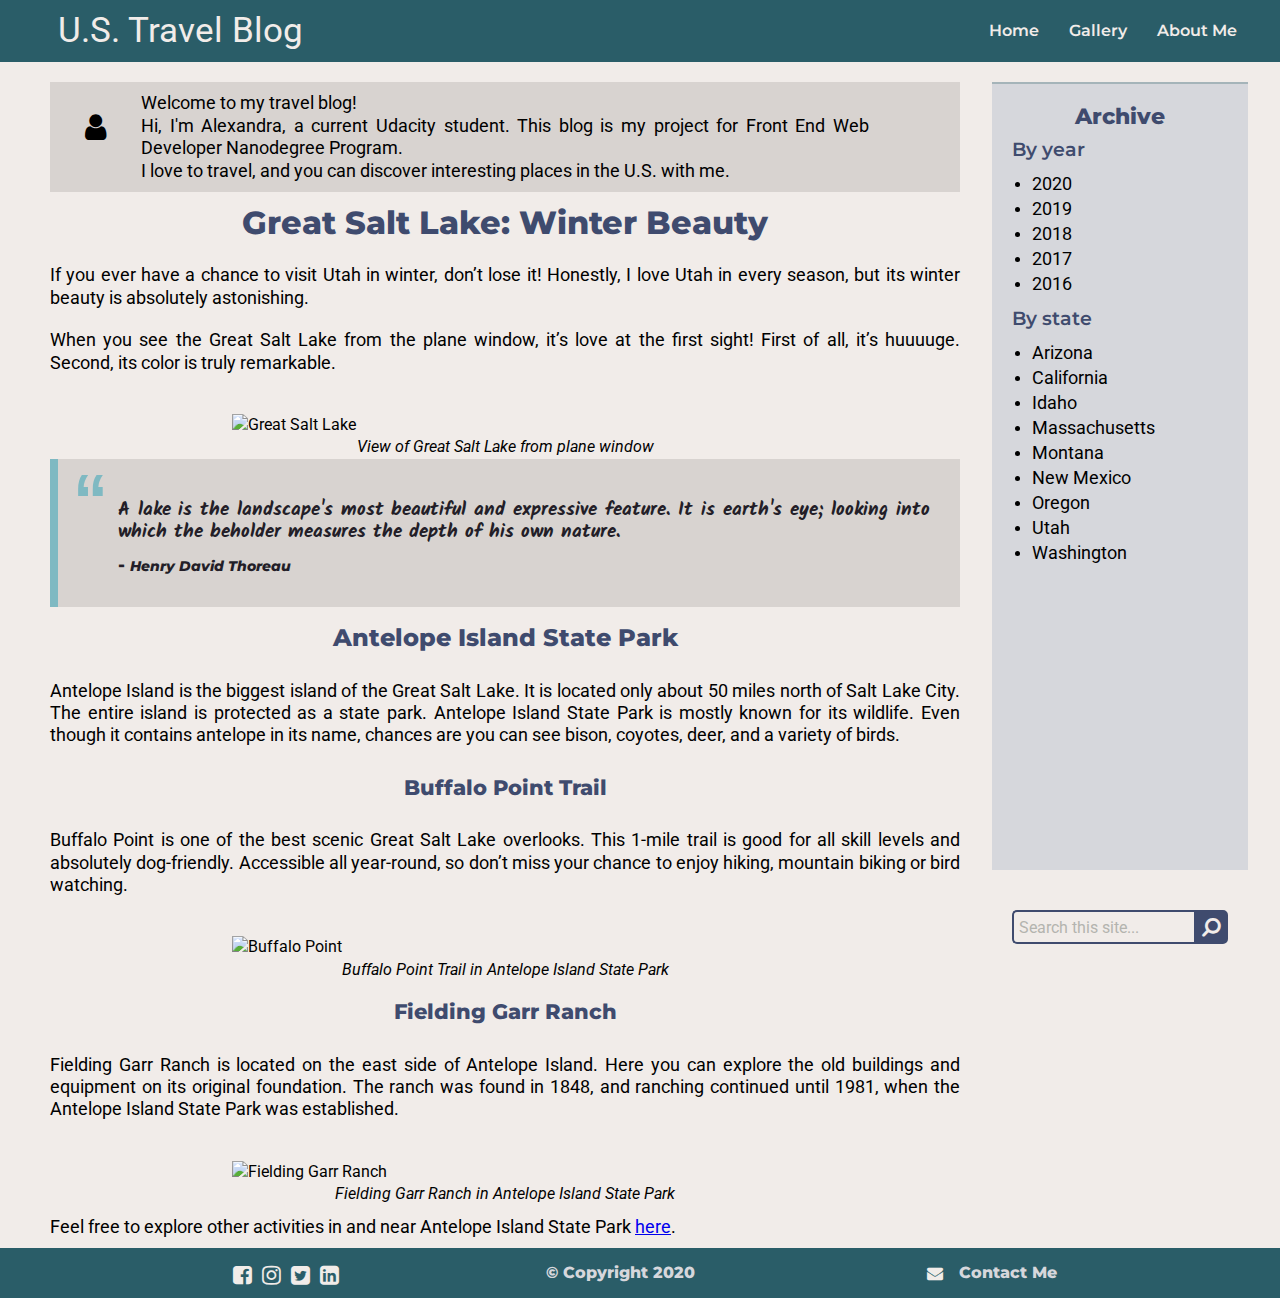
==== blog_post.html @ 2a55a318 "fix: links in navigation menu" ====
<!doctype html>
<html lang="en">

<head>
    <meta charset="utf-8">
    <meta name="viewport" content="width=device-width, initial-scale=1.0">
    <title>Great Salt Lake</title>
    <link href="css/main.css" rel="stylesheet">
    <link href="https://cdnjs.cloudflare.com/ajax/libs/font-awesome/4.7.0/css/font-awesome.min.css" rel="stylesheet">
    <link href="https://fonts.googleapis.com/css?family=Montserrat|Roboto&display=swap" rel="stylesheet">
    <link href="https://fonts.googleapis.com/css?family=Kaushan+Script&display=swap" rel="stylesheet">
    <link href="https://fonts.googleapis.com/css?family=Kalam&display=swap" rel="stylesheet">
</head>

<body>
    <div class="container">
        <header class="header">
            <div id="site-name">U.S. Travel Blog</div>
            <nav>
                <ul class="nav-menu">
                    <li><a href="index.html">Home</a></li>
                    <li><a href="#">Gallery</a></li>
                    <li><a href="#">About Me</a></li>
                </ul>
            </nav>
        </header>
        <section class="blog-post">
            <div class="post-author">
                <div class="avatar"><span class="fa fa-user"></span></div>
                <div class="author-info">
                    <p>Welcome to my travel blog!</p>
                    <p>Hi, I'm Alexandra, a current Udacity student. This blog is my project for Front End Web
                        Developer Nanodegree Program.</p>
                    <p>I love to travel, and you can discover interesting places in the U.S. with me.</p>


                </div>
            </div>
            <div class="post">
                <h1>Great Salt Lake: Winter Beauty</h1>
                <p>If you ever have a chance to visit Utah in winter, don’t lose it! Honestly, I love Utah in every
                    season, but its winter beauty is absolutely astonishing. </p>
                <p>When you see the Great Salt Lake from the plane window, it’s love at the first sight! First of
                    all,
                    it’s huuuuge. Second, its color is truly remarkable. </p>
                <div class="image">
                    <img src="img/great_salt_lake_from_window.jpg" alt="Great Salt Lake">
                    <figcaption>View of Great Salt Lake from plane window</figcaption>
                </div>

                <aside class="post-quote">
                    <blockquote>
                        <p>A lake is the landscape's most beautiful and expressive feature. It is earth's eye;
                            looking
                            into which the beholder measures the depth of his own nature.</p>
                        <footer> - <cite>Henry David Thoreau</cite> </footer>
                    </blockquote>
                </aside>
                <h2>Antelope Island State Park</h2>
                <p>Antelope Island is the biggest island of the Great Salt Lake. It is located only about 50 miles
                    north
                    of Salt Lake City. The entire island is protected as a
                    state park. Antelope Island State Park is mostly known for its wildlife. Even though it contains
                    antelope in its name, chances are you can see bison, coyotes, deer, and a variety of birds. </p>
                <h3>Buffalo Point Trail</h3>
                <p>Buffalo Point is one of the best scenic Great Salt Lake overlooks. This 1-mile trail is good for
                    all
                    skill levels and absolutely dog-friendly. Accessible all year-round, so don’t miss your chance
                    to
                    enjoy hiking, mountain biking or bird watching. </p>
                <div class="image">
                    <img src="img/buffalo_point.jpg" alt="Buffalo Point">
                    <figcaption>Buffalo Point Trail in Antelope Island State Park</figcaption>
                </div>
                <h3>Fielding Garr Ranch</h3>
                <p>Fielding Garr Ranch is located on the east side of Antelope Island. Here you can explore the old
                    buildings and equipment on its original foundation. The ranch was found in 1848, and ranching
                    continued until 1981, when the Antelope Island State Park was established. </p>
                <div class="image">
                    <img src="img/fielding_garr_ranch.jpg" alt="Fielding Garr Ranch">
                    <figcaption>Fielding Garr Ranch in Antelope Island State Park</figcaption>
                </div>
                <p>Feel free to explore other activities in and near Antelope Island State Park <a
                        href="https://utah.com/antelope-island-state-park">here</a>.</p>

            </div>

        </section>

        <aside class="sidebar">
            <div>
                <h2>Archive</h2>
                <h3>By year</h3>
                <ul>
                    <li><a href="#">2020</a></li>
                    <li><a href="#">2019</a></li>
                    <li><a href="#">2018</a></li>
                    <li><a href="#">2017</a></li>
                    <li><a href="#">2016</a></li>
                </ul>
                <h3>By state</h3>
                <ul>
                    <li><a href="#">Arizona</a></li>
                    <li><a href="#">California</a></li>
                    <li><a href="#">Idaho</a></li>
                    <li><a href="#">Massachusetts</a></li>
                    <li><a href="#">Montana</a></li>
                    <li><a href="#">New Mexico</a></li>
                    <li><a href="#">Oregon</a></li>
                    <li><a href="#">Utah</a></li>
                    <li><a href="#">Washington</a></li>
                </ul>
            </div>
        </aside>

        <aside class="search-area">
            <div class="search-bar">
                <input type="text" class="search-input" placeholder="Search this site...">
                <button type="submit" class="search-button">
                    <span class="fa fa-search fa-rotate-90"></span>
                </button>
            </div>
        </aside>
        <footer class="footer">
            <div>
                <ul class="social-menu">
                    <li><a href="#" class="fa fa-facebook-square"></a></li>
                    <li><a href="#" class="fa fa-instagram"></a></li>
                    <li><a href="#" class="fa fa-twitter-square"></a></li>
                    <li><a href="#" class="fa fa-linkedin-square"></a></li>
                </ul>
            </div>
            <div>&copy; Copyright 2020</div>
            <div class="contact-me">
                <a href="#" class="fa fa-envelope"></a>Contact Me</div>
        </footer>
    </div>
</body>
---- css/main.css ----
/* Colors to use
#686573 dark
#71879a blue
#b1c5d4 blue grey
#d6d7dc light grey
#d8b9aa beige

#3f4b6e dark blue
#2a5d68 dark turquos
#164f55 dark turquos II
#7fb9c2 light turquose
#7dbbb9 turquose
#d8d3d0 light light beige
#e7f0ed almost white

#770f10 bordo
#d44a1e orange
#cab7ab brown-grey
*/

@import "post_card.css";
@import "blog_post.css";
@import "search.css";

/* mobile */

* {
    box-sizing: border-box;
    margin: 0px;
    padding: 0px;
}

body {
    font-family: 'Roboto', sans-serif;
    color: black;
    margin: 0px;
    line-height: 1.4em;
    background-color: #f1ece9;
}

footer {
    font-family: 'Montserrat', serif;
    font-weight: 800;
}

h1,
h2,
h3 {
    font-family: 'Montserrat', serif;
    color: #3f4b6e;
    font-weight: 800;
}

.container {
    width: 100%;
    padding: 0px;
    gap: 0px;
    display: grid;
    grid-template-columns: 100%;
    grid-auto-rows: minmax(100px, auto);
    grid-template-areas:
      "hd"
      "main"
      "sd"
      "se"
      "ft";
}

.blog-post {
    grid-area: main;
    text-align: justify;
    padding-left: 50px;
}
.header {
    grid-area: hd;
    background-color: #2a5d68;
    align-items: center;
    justify-content: center;
}

.content {
    grid-area: main;
    height: auto;
    padding: 10px;
    margin: 10px;
    display: grid;
    grid-template-columns: repeat(auto-fill, minmax(200px, 1fr));
    grid-gap: 2vw;
    justify-items: center;
}

.sidebar {
    grid-area: sd;
    background-color: #d6d7dc;
    border-top:2px solid #a5b4b9;
    margin: 20px;
    padding: 20px;
    text-align: left;
    line-height: 1.5em;
    justify-self: center;

}

.search-area {
    width: 80%;
    justify-self: center;
    grid-area: se;
    border-radius: 20px;
    text-align: center;
    left: 10%;
    right: 10%;
    top: 50%;
}

.footer {
    grid-area: ft;
    background-color: #2a5d68;
    color: #d6d7dc;
    display: flex;
    flex-direction: column;
    justify-content: center;
    align-items: center;
    padding: 10px 0 10px 0;
}

#site-name {
    color: #f1ece9;
    font-size: 35px;
    padding: 20px 0 20px 20px;

}
.nav-menu {
    list-style: none;
    display: flex;
    padding-left: 20px;
}

.nav-menu a {
    font-family: 'Montserrat', sans-serif;
    color: #f1ece9;
    text-decoration: none;
    font-weight: 600;
    padding-left: 20px;
    padding: 5px;
}

.nav-menu li:nth-child(2),
.nav-menu li:nth-child(3) {
    margin-left: 20px;
}

.nav-menu a:hover {
    background-color: #f1ece9;
    font-weight: 700;
    color: #2a5d68;
    cursor: pointer;
}

/* footer */
.social-menu {
    width: 100px;
    display: flex;
    justify-content: space-evenly;
    padding-top: 5px;
}

.social-menu li{
    font-size: 22px;
    list-style: none;
}

/* fsocial media icons */
.fa-facebook-square,
.fa-instagram,
.fa-twitter-square,
.fa-linkedin-square,
.fa-envelope {
    text-align: center;
    text-decoration: none;
    color: #f1ece9;
    background-color: #2a5d68;
    margin-left: 10px;
}

.contact-me {
    width: 140px;
    display: flex;
    align-items: center;
    justify-content: space-between;
}

/*sidebar*/
.sidebar a {
    font-size: 1.1em;
    color: black;
    text-decoration: none;
}

.sidebar a:hover {
    color: #3f4b6e;
    font-weight: 600;
    text-decoration: underline;
}

.sidebar h2 {
    font-size: 1.4em;
    text-align: center;
}

.sidebar h3 {
    padding-top: 10px;
    padding-bottom: 10px;
    font: 1.2em;
    font-weight: 600;
}

.sidebar ul {
    padding-left: 20px;
}

 /* small desktops*/
@media (min-width: 550px) and (max-width: 768px) { 
    
    .container {
        grid-template-columns: repeat(2, 1fr);
        grid-auto-rows: minmax(50px, auto);
        grid-template-areas:
        "hd hd "
        "main sd"
        "main se"
        "ft ft";
    }

    .header {
        display: flex;
        justify-content: space-between;
        align-items: center;
        padding-left: 3%;
        padding-right: 3%;
    }

    .search-area {
        width: 80%;
        justify-self: center;
    }

    .sidebar {
        width: 80%;
    } 

}
 
 /* medium desktops*/
 @media (min-width: 769px) and (max-width: 991px) { 
    .container {
        grid-template-columns: repeat(3, 1fr);
        grid-auto-rows: minmax(50px, auto);
        grid-template-areas:
        "hd hd hd "
        "main main sd"
        "main main se"
        "ft ft ft";
    }

    .header {
        display: flex;
        justify-content: space-between;
        align-items: center;
        padding-left: 3%;
        padding-right: 3%;
    }

    .footer {
        flex-direction: row;
        justify-content: space-evenly;
    }
}

/* large desktops*/
@media (min-width: 992px) {

    .container {
        grid-template-columns: repeat(8, 1fr);
        grid-auto-rows: minmax(50px, auto);
        grid-template-areas:
          "hd  hd  hd  hd   hd   hd   hd   hd "
          "main main main main main main sd sd"
          "main main main main main main se se"
          "ft  ft  ft  ft   ft   ft   ft   ft ";
    }

    .header {
        grid-area: hd;
        background-color: #2a5d68;
        display: flex;
        justify-content: space-between;
        align-items: center;
        padding-left: 3%;
        padding-right: 3%;
    }

    .footer {
        flex-direction: row;
    }

    .sidebar {
        width: 80%;
    } 

    .footer {
        grid-area: ft;
        background-color: #2a5d68;
        color: #d6d7dc;
        display: flex;
        flex-direction: row;
        justify-content: space-evenly;
        align-items: center;
    }

    .social-menu {
        width: 100px;
        display: flex;
        justify-content: space-evenly;
    }
    

    .social-menu li{
        font-size: 22px;
        list-style: none;
    }

    .post-card-image {
        width: 100%;
        height: 155px;
    }
}
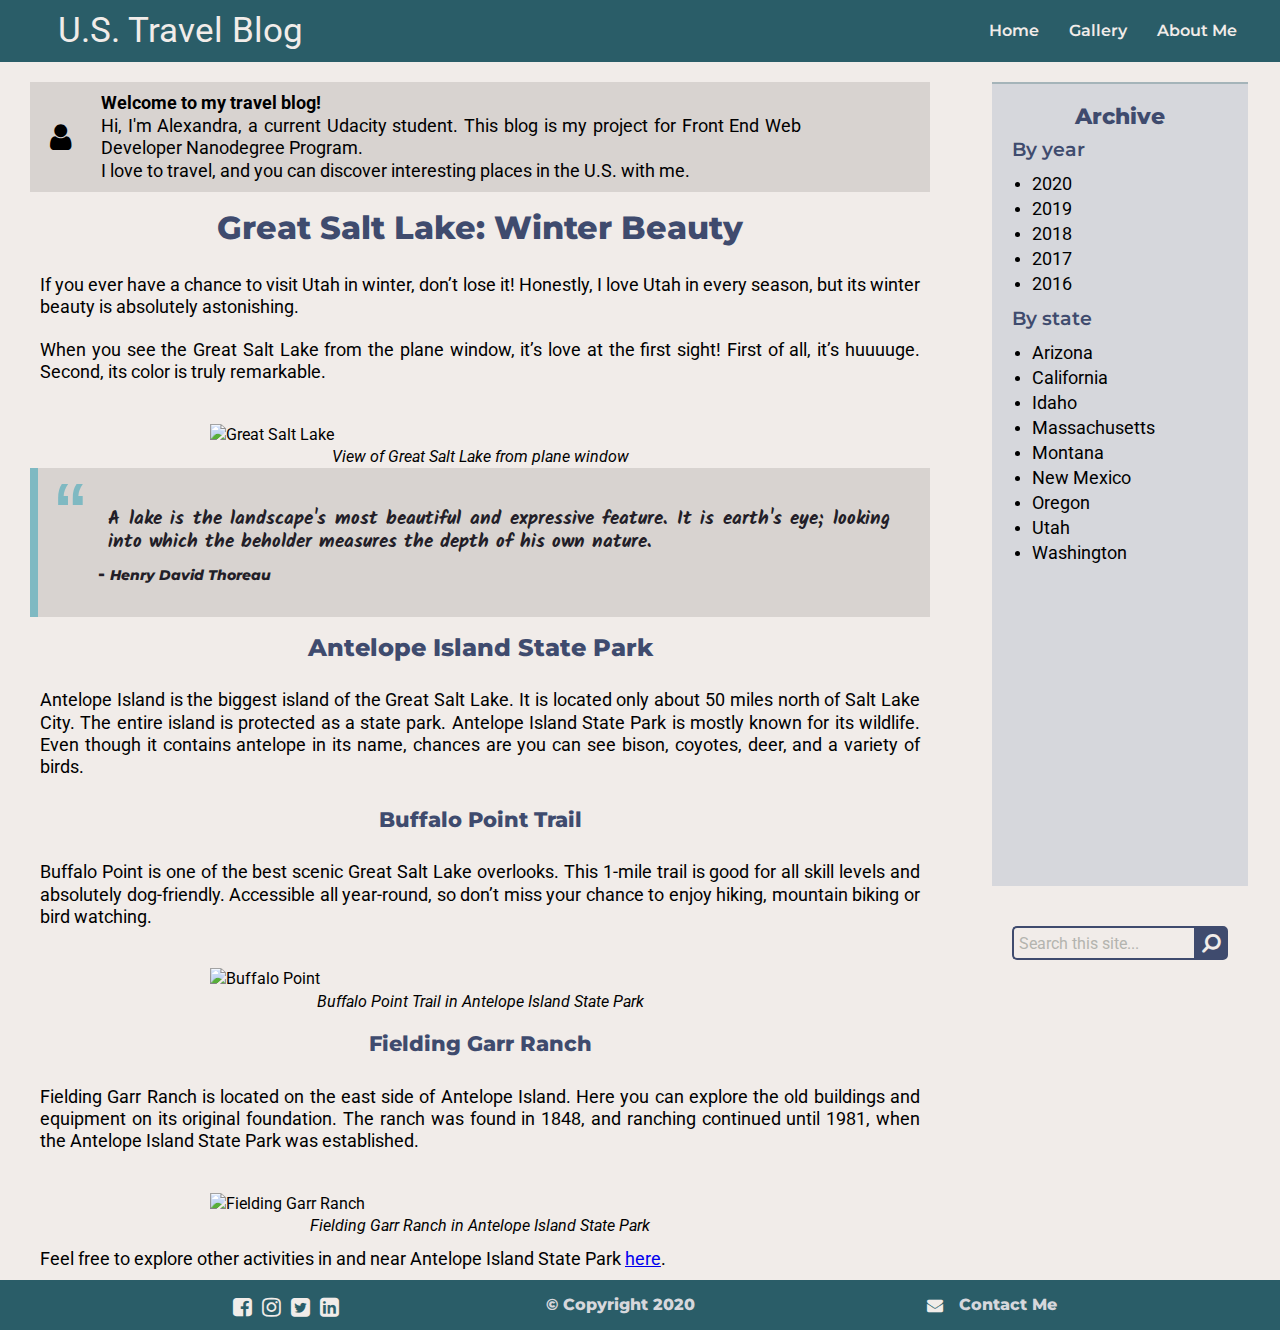
==== commit 5635e896: "feat: responsive design of blog_post.html" ====
--- a/blog_post.html
+++ b/blog_post.html
@@ -28,7 +28,7 @@
             <div class="post-author">
                 <div class="avatar"><span class="fa fa-user"></span></div>
                 <div class="author-info">
-                    <p>Welcome to my travel blog!</p>
+                    <p class="welcome-text">Welcome to my travel blog!</p>
                     <p>Hi, I'm Alexandra, a current Udacity student. This blog is my project for Front End Web
                         Developer Nanodegree Program.</p>
                     <p>I love to travel, and you can discover interesting places in the U.S. with me.</p>
--- a/css/main.css
+++ b/css/main.css
@@ -69,7 +69,10 @@
 .blog-post {
     grid-area: main;
     text-align: justify;
-    padding-left: 50px;
+    /* padding-left: 50px; */
+    padding-left: 30px;
+    padding-right: 30px;
+
 }
 .header {
     grid-area: hd;
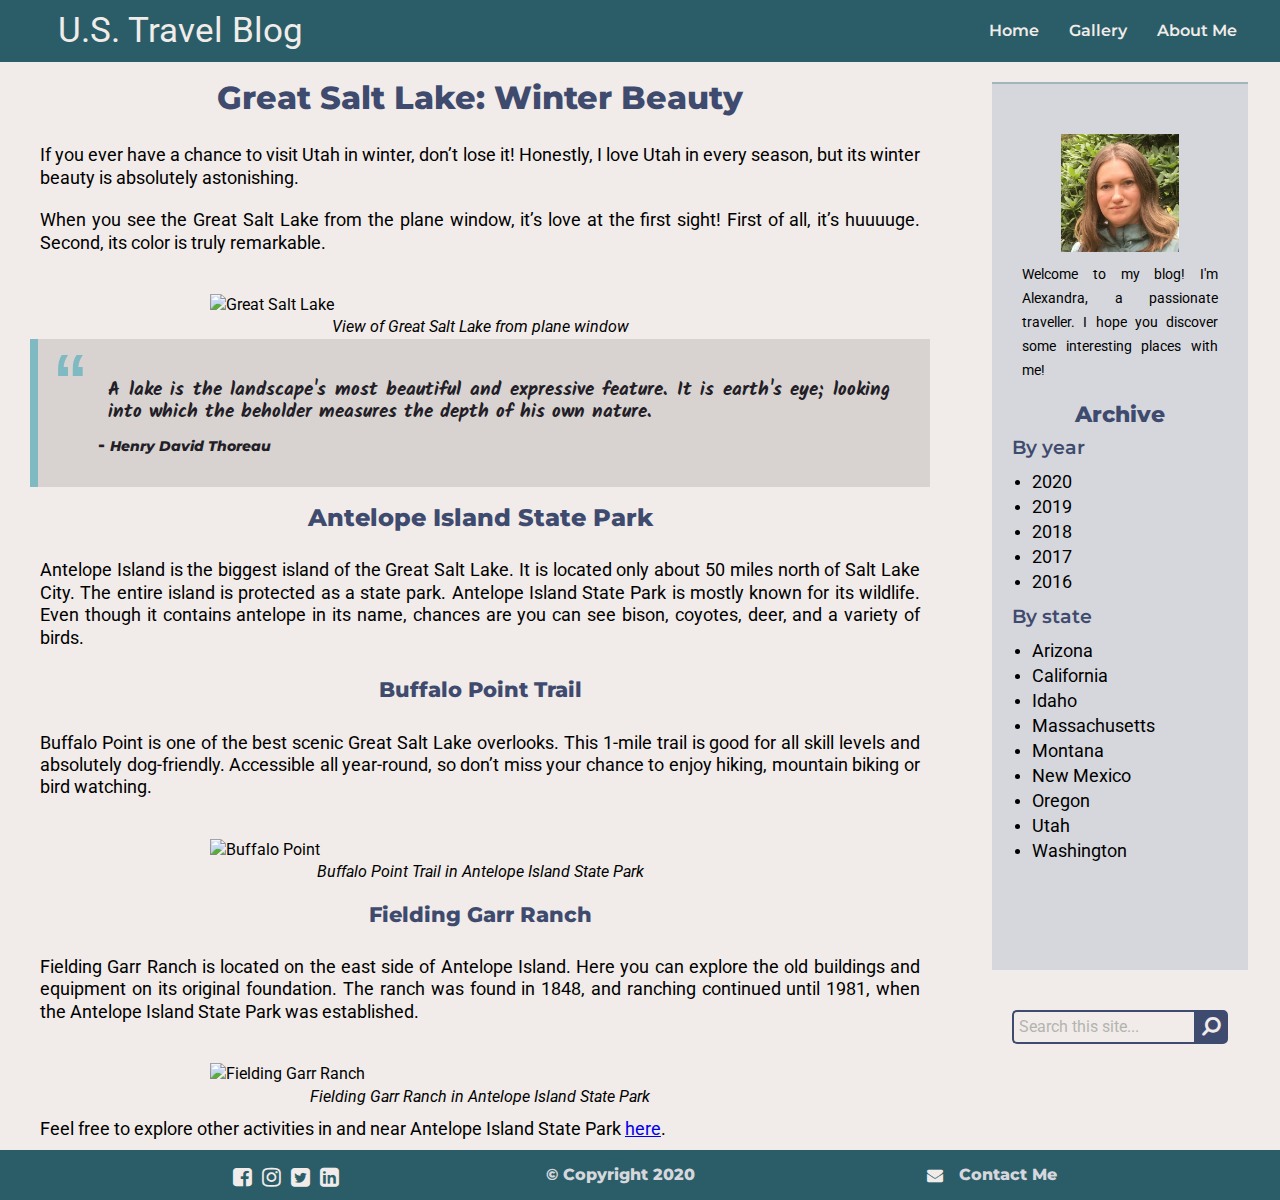
==== commit 1e87f748: "feat: add blog author info card" ====
--- a/blog_post.html
+++ b/blog_post.html
@@ -25,17 +25,7 @@
             </nav>
         </header>
         <section class="blog-post">
-            <div class="post-author">
-                <div class="avatar"><span class="fa fa-user"></span></div>
-                <div class="author-info">
-                    <p class="welcome-text">Welcome to my travel blog!</p>
-                    <p>Hi, I'm Alexandra, a current Udacity student. This blog is my project for Front End Web
-                        Developer Nanodegree Program.</p>
-                    <p>I love to travel, and you can discover interesting places in the U.S. with me.</p>
 
-
-                </div>
-            </div>
             <div class="post">
                 <h1>Great Salt Lake: Winter Beauty</h1>
                 <p>If you ever have a chance to visit Utah in winter, don’t lose it! Honestly, I love Utah in every
@@ -88,6 +78,12 @@
         </section>
 
         <aside class="sidebar">
+            <div class="author-info">
+                <img src="img/blog-author-min.jpg" alt="blog-author">
+                <p class="author">Welcome to my blog! I'm Alexandra, a passionate traveller. I hope you discover some
+                    interesting places
+                    with me!</p>
+            </div>
             <div>
                 <h2>Archive</h2>
                 <h3>By year</h3>
--- a/css/main.css
+++ b/css/main.css
@@ -1,22 +1,14 @@
 /* Colors to use
-#686573 dark
-#71879a blue
-#b1c5d4 blue grey
 #d6d7dc light grey
-#d8b9aa beige
-
 #3f4b6e dark blue
-#2a5d68 dark turquos
-#164f55 dark turquos II
-#7fb9c2 light turquose
-#7dbbb9 turquose
-#d8d3d0 light light beige
-#e7f0ed almost white
-
-#770f10 bordo
-#d44a1e orange
-#cab7ab brown-grey
-*/
+#2a5d68 dark turquoise
+#7fb9c2 turquoise
+#d8d3d0 light turquoise
+#d8d3d0 beige
+#ebedef light blue
+##f1ece9 almost white (for bg)
+*/ 
+
 
 @import "post_card.css";
 @import "blog_post.css";
@@ -69,7 +61,6 @@
 .blog-post {
     grid-area: main;
     text-align: justify;
-    /* padding-left: 50px; */
     padding-left: 30px;
     padding-right: 30px;
 
@@ -103,6 +94,24 @@
     justify-self: center;
 
 }
+
+
+.author-info {
+    width: 100%;
+    display: flex;
+    flex-direction: column;
+    justify-items: center;
+    padding-left: 10px;
+    padding-right: 10px;
+    padding-bottom: 20px;
+}
+
+.author {
+    padding-top: 10px;
+    font-size: 0.8em;
+    text-align: center;
+}
+
 
 .search-area {
     width: 80%;
